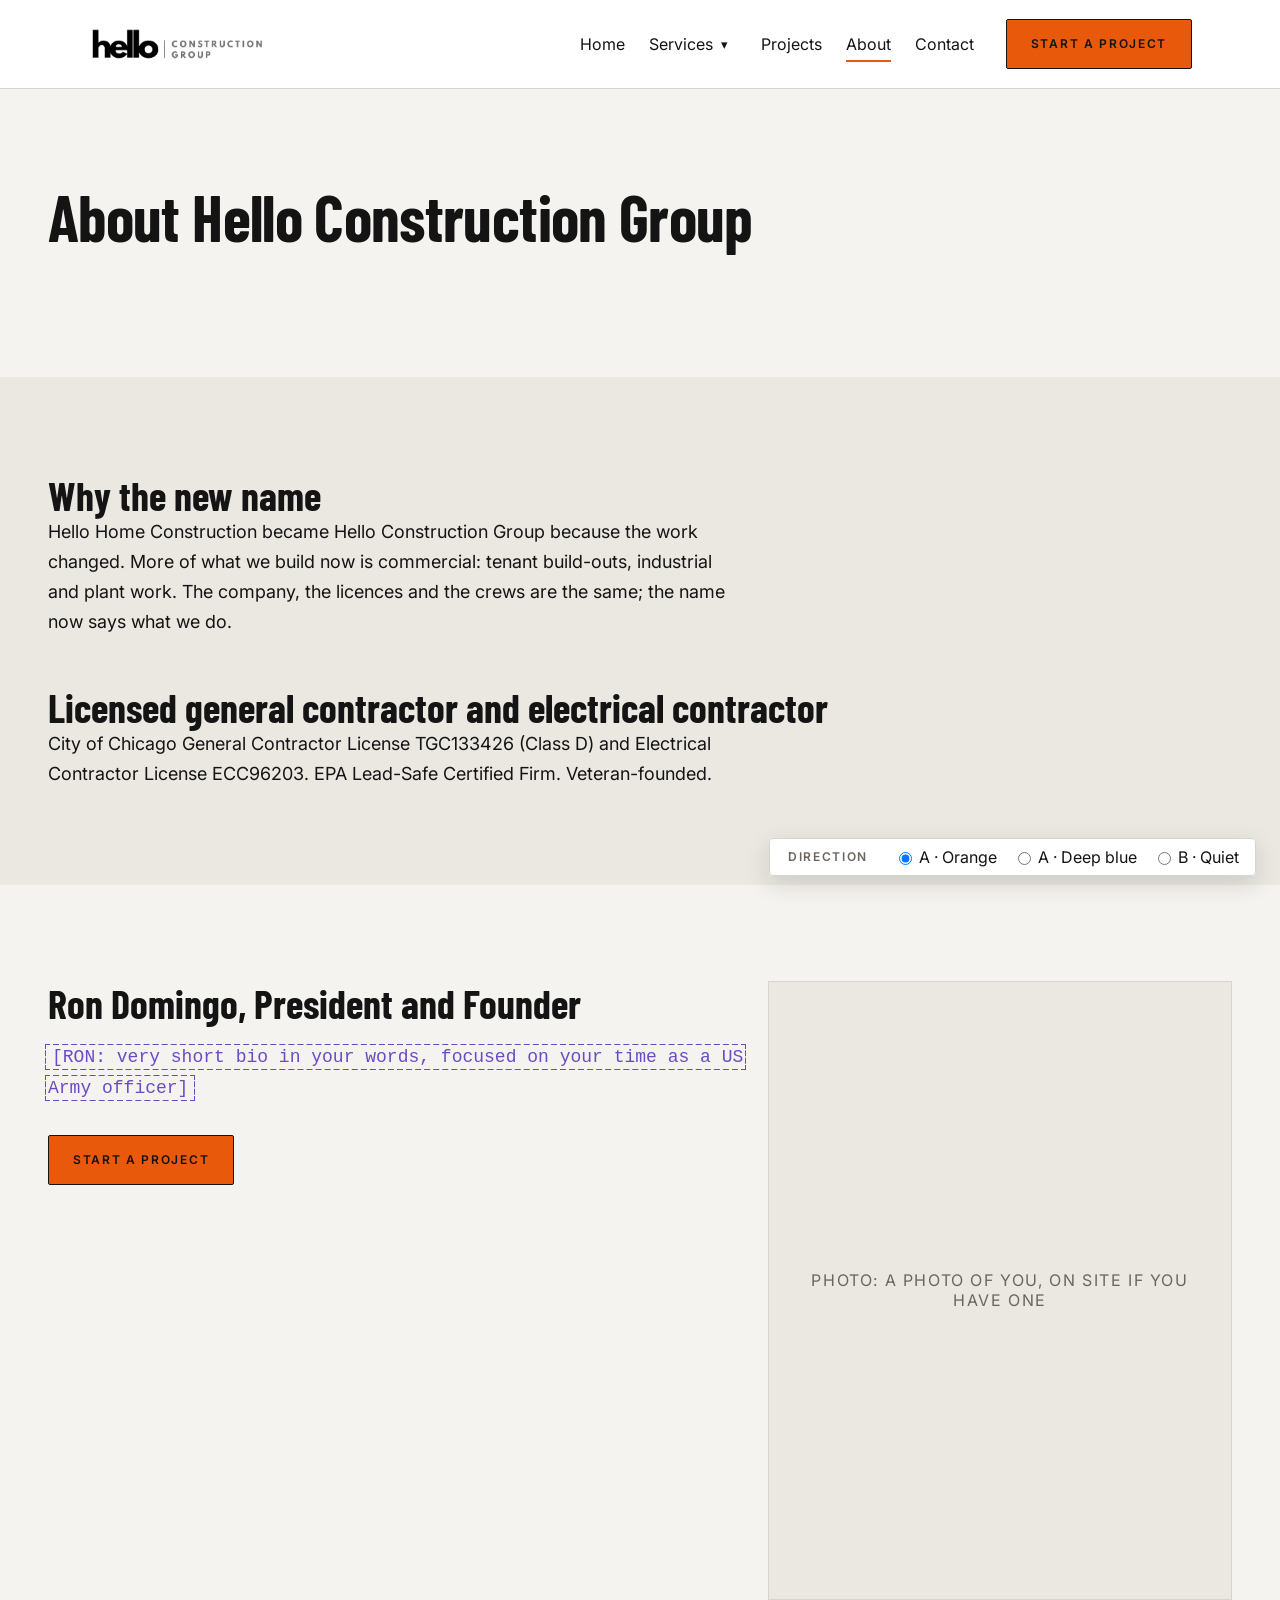
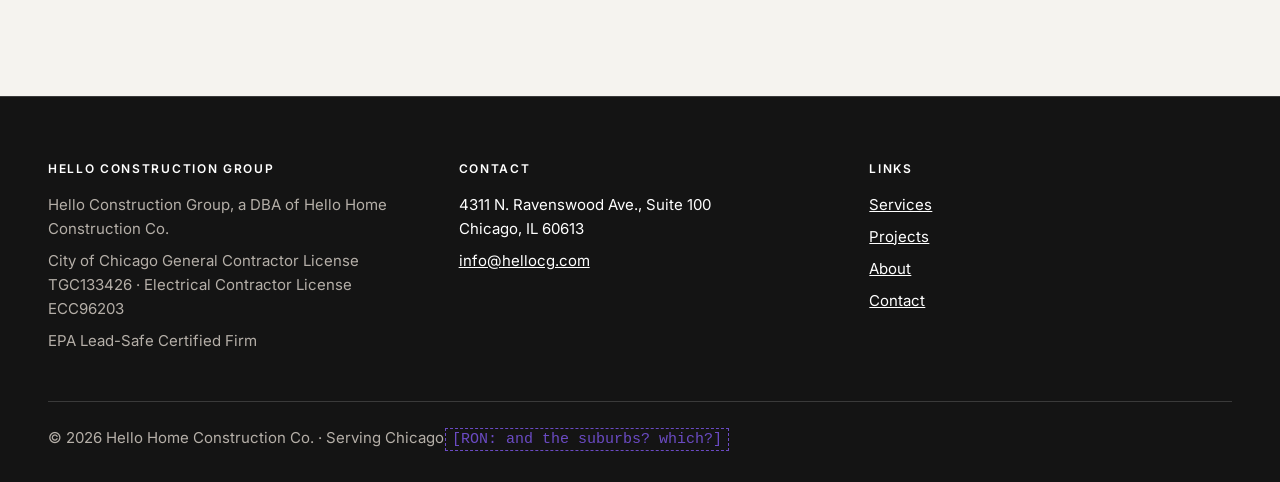
==== about.html @ e6dfbe0c "Design preview: nine pages, three directions, from the Claude Design package Co-Authored-By: Claude " ====
<!DOCTYPE html>
<html lang="en" data-theme="a-orange">
<head>
<meta charset="utf-8">
<meta name="viewport" content="width=device-width, initial-scale=1">
<title>About Hello Construction Group | Licensed GC & Electrical Contractor, Chicago</title>
<meta name="description" content="Hello Construction Group is the new name of Hello Home Construction Co., a licensed Chicago general and electrical contractor founded by an engineer and US Army officer.">
<meta name="robots" content="noindex, nofollow">
<script>
  try {
    var t = localStorage.getItem('hellocg-theme');
    if (t) document.documentElement.setAttribute('data-theme', t);
  } catch (e) {}
</script>
<link rel="preconnect" href="https://fonts.googleapis.com">
<link rel="stylesheet" href="https://fonts.googleapis.com/css2?family=Barlow+Condensed:wght@600;700&family=Inter:wght@400;600&family=Fraunces:opsz,wght@9..144,300&family=DM+Sans:wght@400;500&display=swap">
<link rel="stylesheet" href="styles/tokens.css">
<link rel="stylesheet" href="styles/site.css">
</head>
<body>
<header class="site-header">
  <div class="header-inner">
    <a class="logo" href="index.html"><img src="assets/hellocg-wordmark.png" alt="Hello Construction Group" width="982" height="172"></a>
    <button class="menu-toggle" type="button" aria-expanded="false" aria-controls="site-nav" aria-label="Menu"><span class="menu-bars" aria-hidden="true"><i></i><i></i><i></i></span></button>
    <nav id="site-nav" class="site-nav" aria-label="Main">
      <ul class="nav-list">
        <li><a href="index.html">Home</a></li>
        <li class="has-sub">
          <a href="services.html">Services</a><button class="sub-toggle" type="button" aria-expanded="false" aria-controls="sub-services" aria-label="Services menu"><span aria-hidden="true">▾</span></button>
          <ul id="sub-services" class="sub-list">
            <li><a href="commercial.html">Commercial</a></li>
            <li><a href="residential.html">Residential</a></li>
            <li><a href="electrical.html">Electrical</a></li>
          </ul>
        </li>
        <li><a href="projects.html">Projects</a></li>
        <li><a href="about.html" aria-current="page">About</a></li>
        <li><a href="contact.html">Contact</a></li>
      </ul>
      <a class="btn btn-primary nav-cta" href="contact.html"><span class="t-label">Start a project</span></a>
    </nav>
  </div>
</header>
<main id="main">
<section class="section page-head">
  <div class="container"><h1 class="t-h1">About Hello Construction Group</h1></div>
</section>
<section class="section band">
  <div class="container stack-lg">
    <div><h2 class="t-h2">Why the new name</h2><p class="t-body narrow">Hello Home Construction became Hello Construction Group because the work changed. More of what we build now is commercial: tenant build-outs, industrial and plant work. The company, the licences and the crews are the same; the name now says what we do.</p></div>
    <div><h2 class="t-h2">Licensed general contractor and electrical contractor</h2><p class="t-body narrow">City of Chicago General Contractor License TGC133426 (Class D) and Electrical Contractor License ECC96203. EPA Lead-Safe Certified Firm. Veteran-founded.</p></div>
  </div>
</section>
<section class="section">
  <div class="container">
    <div class="grid-2 bio-grid">
      <div><h2 class="t-h2">Ron Domingo, President and Founder</h2><p class="t-body"><span class="gap">[RON: very short bio in your words, focused on your time as a US Army officer]</span></p><p class="section-link"><a class="btn btn-primary " href="contact.html"><span class="t-label">Start a project</span></a></p></div>
      <div class="photo photo-portrait"><span class="photo-label">PHOTO: a photo of you, on site if you have one</span></div>
    </div>
  </div>
</section>
</main>
<footer class="site-footer">
  <div class="container footer-grid">
    <div class="footer-col">
      <p class="t-label footer-heading">Hello Construction Group</p>
      <p class="t-small footer-muted">Hello Construction Group, a DBA of Hello Home Construction Co.</p>
      <p class="t-small footer-muted">City of Chicago General Contractor License TGC133426 · Electrical Contractor License ECC96203</p>
      <p class="t-small footer-muted">EPA Lead-Safe Certified Firm</p>
    </div>
    <div class="footer-col">
      <p class="t-label footer-heading">Contact</p>
      <p class="t-small">4311 N. Ravenswood Ave., Suite 100<br>Chicago, IL 60613</p>
      <p class="t-small"><a href="mailto:info@hellocg.com">info@hellocg.com</a></p>
    </div>
    <div class="footer-col">
      <p class="t-label footer-heading">Links</p>
      <ul class="footer-links t-small">
        <li><a href="services.html">Services</a></li>
        <li><a href="projects.html">Projects</a></li>
        <li><a href="about.html">About</a></li>
        <li><a href="contact.html">Contact</a></li>
      </ul>
    </div>
  </div>
  <div class="container footer-bottom">
    <p class="t-small footer-muted">© 2026 Hello Home Construction Co. · Serving Chicago <span class="gap">[RON: and the suburbs? which?]</span></p>
  </div>
</footer>
<!-- Review scaffolding: delete before launch -->
<fieldset class="theme-control" aria-label="Design direction">
  <legend class="t-label">Direction</legend>
  <label><input type="radio" name="theme" value="a-orange" id="theme-a-orange"> A · Orange</label>
  <label><input type="radio" name="theme" value="a-blue" id="theme-a-blue"> A · Deep blue</label>
  <label><input type="radio" name="theme" value="b" id="theme-b"> B · Quiet</label>
</fieldset>
<script src="scripts/theme.js"></script>
<script src="scripts/nav.js"></script>
</body>
</html>
---- styles/tokens.css ----
/* ============================================================
   Hello Construction Group — design tokens
   Generated from the design system. Do not hand-edit values here;
   change them in the system and regenerate, or the sheet and the
   build will drift apart.

   THREE THEMES, set with data-theme on <html>:
     (none) / a-orange  Direction A, Site and steel, orange accent
     a-blue             Direction A, deep blue accent  (accent keys only)
     b                  Direction B, Quiet and architectural

   MOBILE FIRST. Every value below the media queries is the phone
   value. Breakpoints, from the brief:
     base            750px and below   one column, hamburger nav
     min-width 751   tablet and up     desktop type, desktop section padding
     min-width 1001  desktop           12-column grids, full nav
   ============================================================ */

/* ---------- theme-independent ---------- */
:root {
  /* the nine spacing values. There is no tenth. */
  --space-1: 4px;
  --space-2: 8px;
  --space-3: 16px;
  --space-4: 24px;
  --space-5: 32px;
  --space-6: 48px;
  --space-7: 64px;
  --space-8: 96px;
  --space-9: 128px;

  --radius-none: 0;
  --radius-sm: 2px;
  --radius-md: 4px;                      /* the drop-down panel only */

  --columns: 12;
  --bp-tablet: 751px;
  --bp-desktop: 1001px;

  /* Direction A only: the hero scrim. Graded so white clears 3:1 at the
     headline and 4.5:1 at the sub. Do not simplify to two stops. */
  --hero-scrim: linear-gradient(to top, rgba(20,20,20,0.92) 0%, rgba(20,20,20,0.80) 35%, rgba(20,20,20,0.50) 62%, rgba(20,20,20,0.12) 100%);
}

/* ---------- Direction A, orange (the default) ---------- */
:root,
[data-theme="a-orange"] {
  --ground: #f5f3ef;
  --surface: #ffffff;
  --surface-sunken: #ebe8e2;
  --ink: #141414;
  --ink-muted: #6b6560;
  --ink-inverse: #ffffff;
  --rule: #d8d4cd;
  --border-input: #8a8580;
  --primary: #e8590c;
  --primary-hover: #ff6e1f;
  --primary-border: #141414;
  --on-primary: #141414;
  --on-primary-hover: #141414;
  --accent: #e8590c;
  --accent-ink: #c2410c;
  --focus: #141414;
  --focus-inverse: #ffffff;
  --error: #9a2313;
  --error-bg: #fbede9;
  --success: #2f6b3d;
  --disabled-bg: #ebe8e2;
  --disabled-ink: #8a8580;
  --footer-bg: #141414;
  --footer-ink: #ffffff;
  --footer-muted: #b5afa8;
  --footer-rule: #3a3a3a;

  --font-display: 'Barlow Condensed', 'Arial Narrow', sans-serif;
  --font-body: Inter, system-ui, sans-serif;
  --content: 1200px;
  --gutter: 24px;
  --page-margin: var(--space-4);          /* 24px, phone */
  --section-y: 48px;
  --header-h: 72px;
  --radius: 2px;
  --shadow-menu: 0 8px 24px rgba(20,20,20,0.14);
}

/* ---------- Direction A, deep blue ----------
   Same design. Only the accent moves — this is the whole diff. */
[data-theme="a-blue"] {
  --primary: #1f3a5f;
  --primary-hover: #16293f;
  --primary-border: #1f3a5f;
  --on-primary: #ffffff;
  --on-primary-hover: #ffffff;
  --accent: #1f3a5f;
  --accent-ink: #1f3a5f;
}

/* ---------- Direction B, quiet and architectural ---------- */
[data-theme="b"] {
  --ground: #ffffff;
  --surface: #ffffff;
  --surface-sunken: #f7f7f7;
  --ink: #111111;
  --ink-muted: #666666;
  --ink-inverse: #ffffff;
  --rule: #e6e6e6;
  --border-input: #8c8c8c;
  --primary: #111111;
  --primary-hover: #333333;
  --primary-border: #111111;
  --on-primary: #ffffff;
  --on-primary-hover: #ffffff;
  --accent: #111111;
  --accent-ink: #111111;
  --focus: #111111;
  --focus-inverse: #111111;
  --error: #a4110a;
  --error-bg: #fdf0ef;
  --success: #1e6b3a;
  --disabled-bg: #f2f2f2;
  --disabled-ink: #8c8c8c;
  --footer-bg: #ffffff;
  --footer-ink: #111111;
  --footer-muted: #666666;
  --footer-rule: #e6e6e6;

  --font-display: Fraunces, Georgia, 'Times New Roman', serif;
  --font-body: 'DM Sans', system-ui, sans-serif;
  --content: 1120px;
  --gutter: 32px;
  --page-margin: var(--space-4);          /* 24px, phone */
  --section-y: 64px;
  --header-h: 72px;
  --radius: 0;
  --shadow-menu: 0 8px 24px rgba(17,17,17,0.08);
}

/* ---------- type: phone base ---------- */
:root .t-display { font-family: var(--font-display); font-size: 46px; line-height: 46px; font-weight: 700; letter-spacing: -0.01em; }
:root .t-h1 { font-family: var(--font-display); font-size: 38px; line-height: 40px; font-weight: 700; letter-spacing: -0.01em; }
:root .t-h2 { font-family: var(--font-display); font-size: 28px; line-height: 32px; font-weight: 700; }
:root .t-h3 { font-family: var(--font-display); font-size: 22px; line-height: 28px; font-weight: 600; }
:root .t-lead { font-family: var(--font-body); font-size: 20px; line-height: 32px; font-weight: 400; }
:root .t-body { font-family: var(--font-body); font-size: 18px; line-height: 30px; font-weight: 400; }
:root .t-small { font-family: var(--font-body); font-size: 15px; line-height: 24px; font-weight: 400; }
:root .t-label { font-family: var(--font-body); font-size: 12px; line-height: 16px; font-weight: 600; letter-spacing: 0.14em; text-transform: uppercase; }

html[data-theme="b"] .t-display { font-family: var(--font-display); font-size: 40px; line-height: 46px; font-weight: 300; letter-spacing: -0.015em; }
html[data-theme="b"] .t-h1 { font-family: var(--font-display); font-size: 34px; line-height: 42px; font-weight: 300; letter-spacing: -0.015em; }
html[data-theme="b"] .t-h2 { font-family: var(--font-display); font-size: 26px; line-height: 34px; font-weight: 300; }
html[data-theme="b"] .t-h3 { font-family: var(--font-body); font-size: 19px; line-height: 26px; font-weight: 500; }
html[data-theme="b"] .t-lead { font-family: var(--font-body); font-size: 20px; line-height: 34px; font-weight: 400; }
html[data-theme="b"] .t-body { font-family: var(--font-body); font-size: 17px; line-height: 30px; font-weight: 400; }
html[data-theme="b"] .t-small { font-family: var(--font-body); font-size: 15px; line-height: 24px; font-weight: 400; }
html[data-theme="b"] .t-label { font-family: var(--font-body); font-size: 12px; line-height: 16px; font-weight: 500; letter-spacing: 0.12em; text-transform: uppercase; }

/* ---------- 751px and up: desktop type and section padding ---------- */
@media (min-width: 751px) {
  :root .t-display { font-size: 88px; line-height: 84px; }
  :root .t-h1 { font-size: 64px; line-height: 64px; }
  :root .t-h2 { font-size: 40px; line-height: 44px; }
  :root .t-h3 { font-size: 26px; line-height: 32px; }

  html[data-theme="b"] .t-display { font-size: 76px; line-height: 80px; }
  html[data-theme="b"] .t-h1 { font-size: 56px; line-height: 64px; }
  html[data-theme="b"] .t-h2 { font-size: 34px; line-height: 44px; }
  html[data-theme="b"] .t-h3 { font-size: 20px; line-height: 28px; }

  :root,
  [data-theme="a-orange"],
  [data-theme="a-blue"] {
    --page-margin: var(--space-6);        /* 48px */
    --section-y: var(--space-8);          /* 96px */
  }
  [data-theme="b"] {
    --page-margin: var(--space-8);        /* 96px */
    --section-y: var(--space-9);          /* 128px */
  }
}

/* ---------- 1001px and up: full nav height ---------- */
@media (min-width: 1001px) {
  :root,
  [data-theme="a-orange"],
  [data-theme="a-blue"] { --header-h: 88px; }
  [data-theme="b"]      { --header-h: 96px; }
}

/* ---------- Direction B carries no Google reviews block ---------- */
[data-theme="b"] .reviews { display: none; }
---- styles/site.css ----
/* Hello Construction Group — site styles. All values come from tokens.css. */
*, *::before, *::after { box-sizing: border-box; }
html { -webkit-text-size-adjust: 100%; }
body { margin: 0; background: var(--ground); color: var(--ink); font-family: var(--font-body); }
img { max-width: 100%; height: auto; display: block; }
a { color: inherit; }
ul { margin: 0; padding: 0; list-style: none; }
p, h1, h2, h3, dl, dd, figure { margin: 0; }
h1, h2, h3 { text-wrap: balance; }
.muted { color: var(--ink-muted); }
.narrow { max-width: 38em; }

/* layout primitives */
.section { padding-block: var(--section-y); padding-inline: var(--page-margin); }
.section-tight { padding-block: var(--space-5); padding-inline: var(--page-margin); }
.container { max-width: var(--content); margin-inline: auto; }
.band { background: var(--surface-sunken); }
.stack-lg { display: grid; gap: var(--space-6); }
.grid-2, .grid-3, .grid-4 { display: grid; gap: var(--gutter); }
.section > .container > .t-h2, .section > .container > .t-h1 { margin-bottom: var(--space-5); }
.page-head .t-h1 { margin-bottom: var(--space-4); }
.section-link { margin-top: var(--space-5); }
.eyebrow { display: flex; align-items: center; gap: var(--space-3); color: var(--ink-muted); margin-bottom: var(--space-3); }
.eyebrow-rule { display: inline-block; width: var(--space-5); height: 2px; background: var(--accent); }
[data-theme="b"] .eyebrow-rule { background: var(--ink); }

/* focus */
a:focus-visible, button:focus-visible, input:focus-visible, select:focus-visible, textarea:focus-visible {
  outline: none; box-shadow: 0 0 0 2px var(--ground), 0 0 0 4px var(--focus);
}
.site-footer a:focus-visible { box-shadow: 0 0 0 2px var(--footer-bg), 0 0 0 4px var(--focus-inverse); }

/* buttons */
.btn { display: inline-flex; align-items: center; justify-content: center; gap: var(--space-2);
  padding: var(--space-3) var(--space-4); border-radius: var(--radius); text-decoration: none;
  border: 1px solid transparent; cursor: pointer; font: inherit; background: none; min-height: 48px; }
.btn-primary { background: var(--primary); border-color: var(--primary-border); color: var(--on-primary); }
.btn-primary:hover { background: var(--primary-hover); color: var(--on-primary-hover); }
.btn-secondary { background: transparent; border-color: var(--border-input); color: var(--ink); }
.btn-secondary:hover, .btn-secondary.is-active { border-color: var(--ink); background: var(--surface); }
.btn[disabled], .btn:disabled { background: var(--disabled-bg); border-color: var(--disabled-bg); color: var(--disabled-ink); cursor: not-allowed; }
.link-accent { color: var(--accent-ink); text-decoration: none; border-bottom: 2px solid var(--accent); padding-bottom: 2px; }
.link-accent:hover { color: var(--ink); border-color: var(--ink); }
[data-theme="b"] .link-accent { color: var(--ink); border-color: var(--ink); }

/* gaps for the client — delete this rule before launch */
.gap { font-family: ui-monospace, SFMono-Regular, Menlo, monospace; color: #6b4bc4; outline: 1px dashed #6b4bc4; outline-offset: 2px; padding-inline: var(--space-1); }

/* header */
.site-header { background: var(--surface); border-bottom: 1px solid var(--rule); position: relative; z-index: 10; }
.header-inner { max-width: var(--content); margin-inline: auto; padding-inline: var(--page-margin); min-height: var(--header-h);
  display: flex; align-items: center; justify-content: space-between; gap: var(--space-4); }
.logo img { width: 140px; }
.menu-toggle { display: inline-flex; align-items: center; justify-content: center; width: 48px; height: 48px; background: none; border: 1px solid transparent; border-radius: var(--radius); cursor: pointer; color: var(--ink); }
.menu-bars { display: grid; gap: 5px; width: 22px; }
.menu-bars i { display: block; height: 2px; background: currentColor; }
.site-nav { display: none; position: absolute; left: 0; right: 0; top: 100%; background: var(--surface); border-bottom: 1px solid var(--rule);
  padding: var(--space-3) var(--page-margin) var(--space-4); box-shadow: var(--shadow-menu); }
.site-nav.is-open { display: block; }
.nav-list { display: grid; }
.nav-list > li { border-bottom: 1px solid var(--rule); }
.nav-list a { display: block; padding: var(--space-3) 0; text-decoration: none; font-family: var(--font-body); }
.nav-list a[aria-current="page"] { box-shadow: inset 0 -2px 0 var(--accent); }
.has-sub { display: grid; grid-template-columns: 1fr auto; align-items: center; }
.sub-toggle { background: none; border: 0; width: 48px; height: 48px; color: var(--ink); cursor: pointer; border-radius: var(--radius); }
.sub-list { grid-column: 1 / -1; display: none; padding-left: var(--space-3); border-left: 2px solid var(--accent); margin-bottom: var(--space-3); }
.sub-list.is-open { display: block; }
.sub-list a { color: var(--ink-muted); padding: var(--space-2) var(--space-3); }
.sub-list a[aria-current="page"] { color: var(--ink); box-shadow: none; }
.nav-cta { width: 100%; margin-top: var(--space-4); }

/* hero: base is stacked in every theme */
.hero { display: grid; }
.hero-media { display: block; }
.photo { background: var(--surface-sunken); border: 1px solid var(--rule); display: grid; place-items: center; aspect-ratio: 4 / 3; width: 100%; }
.photo-hero { aspect-ratio: 16 / 10; }
.photo-portrait { aspect-ratio: 3 / 4; }
.photo-label { font-family: var(--font-body); text-transform: uppercase; letter-spacing: 0.1em; color: var(--ink-muted); padding: var(--space-3); text-align: center; }
.hero-copy { padding: var(--space-6) var(--page-margin); display: grid; gap: var(--space-4); }
.hero-actions { display: grid; gap: var(--space-3); }

/* cards */
.tick { display: block; width: 32px; height: 3px; background: var(--accent); margin-bottom: var(--space-3); }
.service-card { display: block; text-decoration: none; background: var(--surface); border: 1px solid var(--rule); border-radius: var(--radius); padding: var(--space-4); }
.service-card .t-h3 { margin-bottom: var(--space-2); }
.service-card:hover { border-color: var(--ink); }
[data-theme="b"] .service-card { background: transparent; border: 0; padding: var(--space-5); }
[data-theme="b"] .tick { width: 24px; height: 1px; background: var(--ink); }
.why-item .t-h3 { margin-bottom: var(--space-2); }
.service-block .t-h2 { margin-bottom: var(--space-2); }
.service-block p + p { margin-top: var(--space-3); }

.project-card { display: block; text-decoration: none; background: var(--surface); border: 1px solid var(--rule); border-radius: var(--radius); overflow: hidden; }
.project-card .photo { border: 0; border-bottom: 1px solid var(--rule); }
.project-card-body { padding: var(--space-4); display: grid; gap: var(--space-2); }
.project-card:hover { border-color: var(--ink); }
[data-theme="b"] .project-card { background: transparent; border: 0; border-radius: 0; }
[data-theme="b"] .project-card .photo { border: 1px solid var(--rule); }
[data-theme="b"] .project-card-body { padding: var(--space-3) 0 0; }

.facts-row { display: grid; grid-template-columns: repeat(2, 1fr); gap: var(--space-4); background: var(--surface-sunken); border: 1px solid var(--rule); padding: var(--space-4); }
.facts-row dt { margin-bottom: var(--space-1); }
[data-theme="b"] .facts-row { background: transparent; border: 0; border-top: 1px solid var(--rule); border-bottom: 1px solid var(--rule); padding-inline: 0; }

.photo-grid figure { display: grid; gap: var(--space-2); }
.photo-note { margin-top: var(--space-3); }
.gallery { margin-top: var(--space-6); }
.project-nav { display: flex; flex-wrap: wrap; gap: var(--space-4); margin-top: var(--space-6); }
.filter-row { display: flex; flex-wrap: wrap; gap: var(--space-2); margin-top: var(--space-4); }
.list { padding-left: 1.2em; list-style: disc; }
.list li + li { margin-top: var(--space-2); }
.bio-grid > div > .t-h2 { margin-bottom: var(--space-3); }

/* reviews (Direction A only; tokens.css hides in B) */
.review-card { background: var(--surface); border: 1px solid var(--rule); border-radius: var(--radius); padding: var(--space-4); display: grid; gap: var(--space-3); }
.stars { color: var(--accent-ink); letter-spacing: 0.1em; }
.mark-placeholder { display: inline-grid; place-items: center; width: 20px; height: 20px; border: 1px dashed var(--border-input); color: var(--ink-muted); }

/* form */
.grid-contact { display: grid; gap: var(--space-6); }
.contact-form { display: grid; gap: var(--space-4); }
.field { display: grid; gap: var(--space-2); }
.field input, .field select, .field textarea { width: 100%; padding: var(--space-3); background: var(--surface); border: 1px solid var(--border-input); border-radius: var(--radius); color: var(--ink); font: inherit; font-family: var(--font-body); }
.field input:focus, .field select:focus, .field textarea:focus { border-color: var(--ink); }
.field.has-error input { background: var(--error-bg); border-color: var(--error); }
.field-error { color: var(--error); }
.success-word { color: var(--success); }
.contact-side { display: grid; gap: var(--space-3); align-content: start; }

/* footer */
.site-footer { background: var(--footer-bg); color: var(--footer-ink); padding-block: var(--space-7) var(--space-5); padding-inline: var(--page-margin); border-top: 1px solid var(--footer-rule); }
.footer-grid { display: grid; gap: var(--space-6); }
.footer-col { display: grid; gap: var(--space-2); align-content: start; }
.footer-heading { margin-bottom: var(--space-2); }
.footer-muted { color: var(--footer-muted); }
.footer-links { display: grid; gap: var(--space-2); }
.site-footer a { color: var(--footer-ink); }
.footer-bottom { margin-top: var(--space-6); padding-top: var(--space-4); border-top: 1px solid var(--footer-rule); }

/* review scaffolding: theme control. Delete before launch. */
.theme-control { position: fixed; bottom: 0; left: 0; right: 0; z-index: 20; margin: 0; display: flex; flex-wrap: wrap; align-items: center; gap: var(--space-3);
  padding: var(--space-2) var(--space-3); background: var(--surface); border: 1px solid var(--rule); border-radius: 0; box-shadow: var(--shadow-menu); color: var(--ink); }
.theme-control legend { float: left; margin-right: var(--space-2); color: var(--ink-muted); }
.theme-control label { display: inline-flex; align-items: center; gap: var(--space-1); font-family: var(--font-body); cursor: pointer; }
body { padding-bottom: var(--space-7); }

@media (prefers-reduced-motion: no-preference) { .btn, .service-card, .project-card { transition: background-color 120ms, border-color 120ms, color 120ms; } }

/* ---------- 751px and up ---------- */
@media (min-width: 751px) {
  .grid-2 { grid-template-columns: repeat(2, 1fr); }
  .grid-3 { grid-template-columns: repeat(2, 1fr); }
  .grid-4 { grid-template-columns: repeat(2, 1fr); }
  .facts-row { grid-template-columns: repeat(3, 1fr); }
  .hero-actions { display: flex; gap: var(--space-3); }
  .grid-contact { grid-template-columns: 2fr 1fr; }
  .footer-grid { grid-template-columns: repeat(3, 1fr); }
  .theme-control { left: auto; bottom: var(--space-4); right: var(--space-4); border-radius: var(--radius-md); }
  body { padding-bottom: 0; }

  /* Direction A: media fills the hero, scrim over it, copy bottom-aligned */
  :root:not([data-theme="b"]) .hero { position: relative; min-height: 820px; grid-template-columns: 1fr; }
  :root:not([data-theme="b"]) .hero-media { position: absolute; inset: 0; }
  :root:not([data-theme="b"]) .hero-media .photo { position: absolute; inset: 0; aspect-ratio: auto; height: 100%; border: 0; place-items: start; }
  :root:not([data-theme="b"]) .hero-media .photo-label { padding: var(--space-4) var(--page-margin); }
  :root:not([data-theme="b"]) .hero-media::after { content: ""; position: absolute; inset: 0; background: var(--hero-scrim); pointer-events: none; }
  :root:not([data-theme="b"]) .hero-copy { position: relative; z-index: 1; align-self: end; color: var(--ink-inverse); max-width: var(--content); width: 100%; margin-inline: auto; padding-block: var(--space-8); }
  :root:not([data-theme="b"]) .hero-copy .t-display { max-width: 18ch; }
  :root:not([data-theme="b"]) .hero-copy .t-lead { max-width: 34em; }
  :root:not([data-theme="b"]) .btn-on-photo { border-color: var(--ink-inverse); color: var(--ink-inverse); }
  :root:not([data-theme="b"]) .btn-on-photo:hover { background: var(--ink-inverse); color: var(--ink); }

  /* Direction B: never overlays */
  [data-theme="b"] .hero { padding-inline: var(--page-margin); padding-block: var(--section-y); max-width: calc(var(--content) + 2 * var(--page-margin)); margin-inline: auto; gap: var(--space-6); }
  [data-theme="b"] .hero-copy { padding: 0; }
}

/* ---------- 1001px and up ---------- */
@media (min-width: 1001px) {
  .logo img { width: 180px; }
  .menu-toggle { display: none; }
  .site-nav { display: flex; position: static; background: transparent; border: 0; padding: 0; box-shadow: none; align-items: center; gap: var(--space-5); }
  .nav-list { display: flex; align-items: center; gap: var(--space-4); }
  .nav-list > li { border: 0; }
  .nav-list a { padding: var(--space-2) 0; }
  .nav-list a[aria-current="page"] { box-shadow: inset 0 -2px 0 var(--accent); }
  .has-sub { position: relative; display: flex; align-items: center; }
  .sub-toggle { width: 24px; height: 24px; }
  .sub-list { display: none; position: absolute; top: 100%; left: 0; min-width: 200px; background: var(--surface); border: 1px solid var(--rule); border-radius: var(--radius-md); box-shadow: var(--shadow-menu); padding: var(--space-2); margin: 0; border-left: 1px solid var(--rule); }
  .has-sub:hover .sub-list, .has-sub:focus-within .sub-list, .sub-list.is-open { display: block; }
  .sub-list a { color: var(--ink); padding: var(--space-2) var(--space-3); border-radius: var(--radius); }
  .sub-list a:hover { background: var(--surface-sunken); }
  .nav-cta { width: auto; margin: 0; }
  .grid-3 { grid-template-columns: repeat(3, 1fr); }
  .grid-4 { grid-template-columns: repeat(4, 1fr); }
  .facts-row { grid-template-columns: repeat(5, 1fr); }
  .bio-grid { grid-template-columns: 3fr 2fr; }
  [data-theme="b"] .hero { grid-template-columns: 1fr 1fr; align-items: center; }
  [data-theme="b"] .hero-media { order: 2; }
}
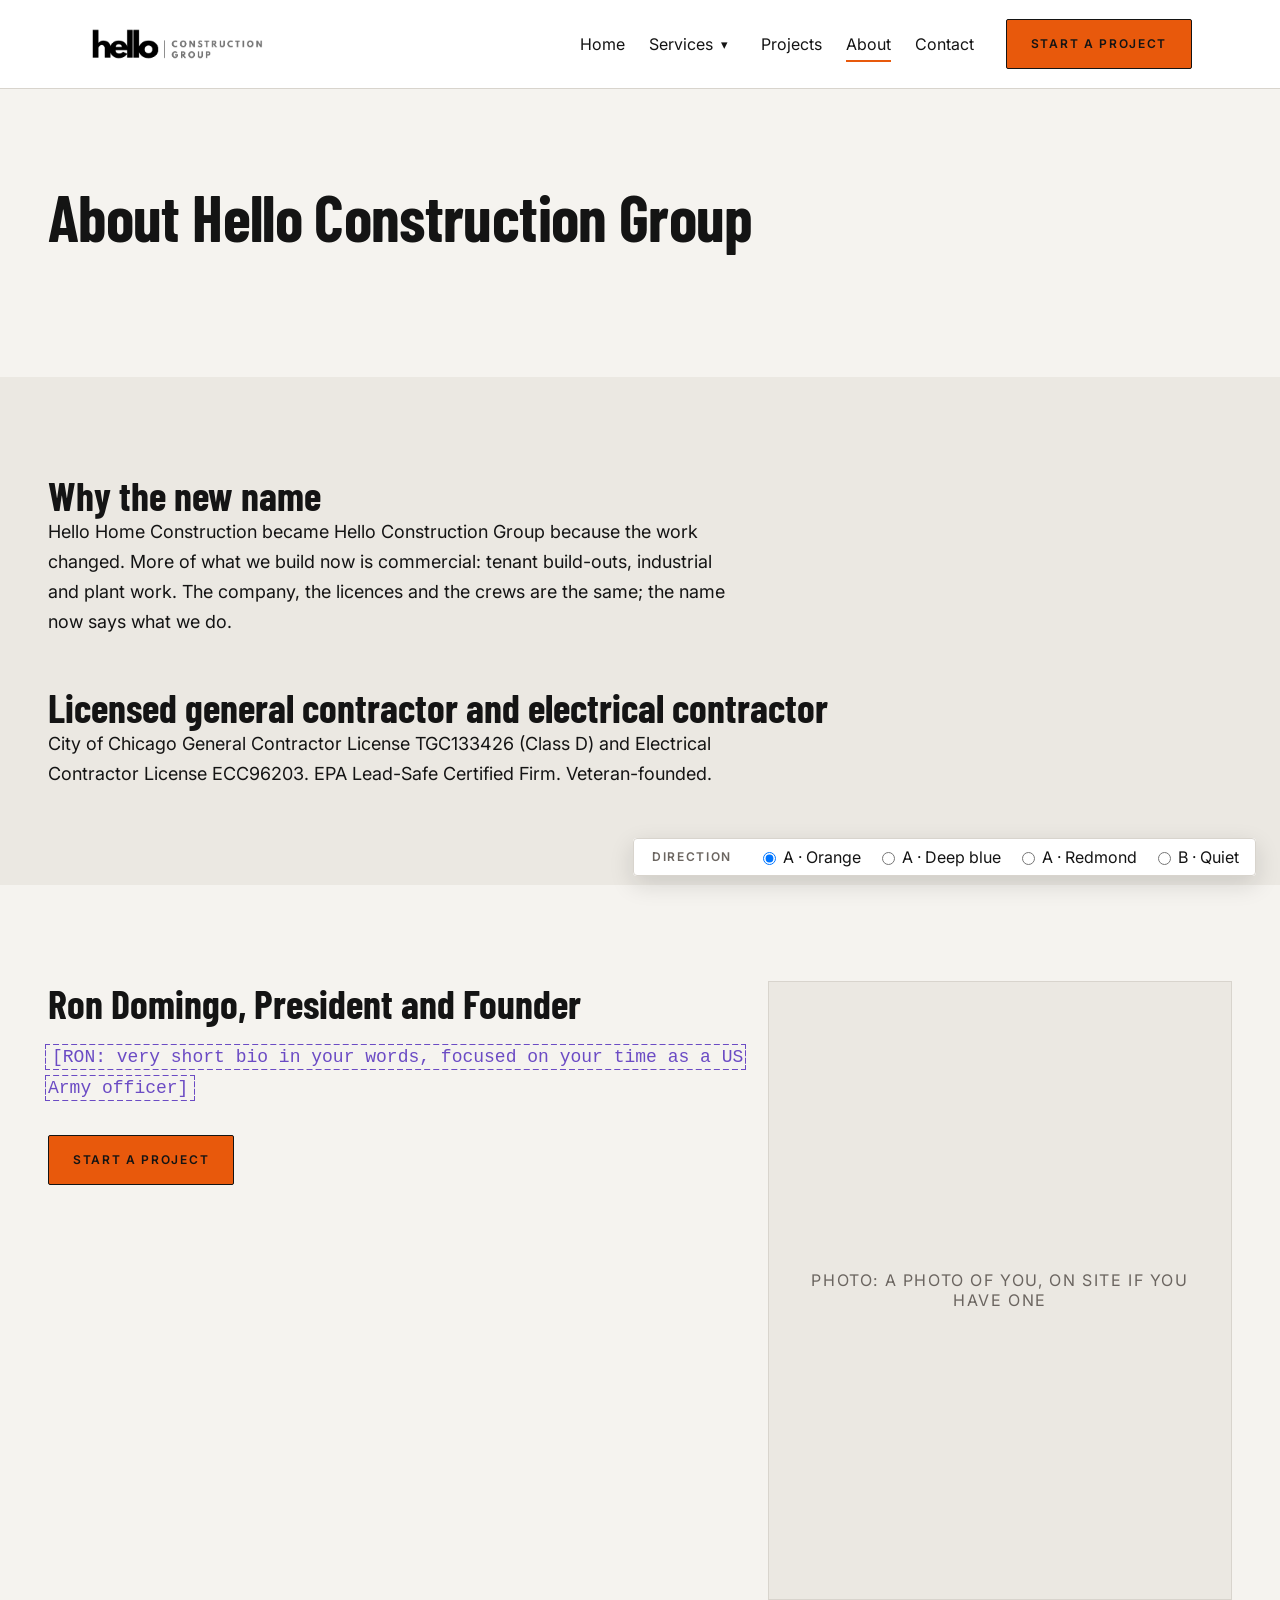
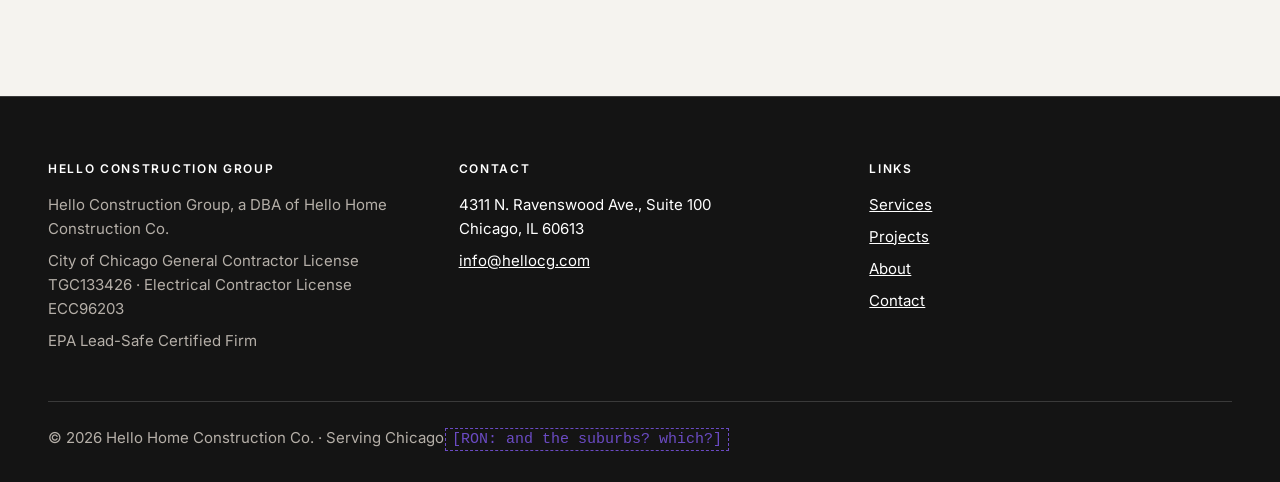
==== commit 7a1394af: "Add Direction A · Redmond: white ground, deep red accent, plain sans, headline below the hero Co-Aut" ====
--- a/about.html
+++ b/about.html
@@ -92,6 +92,7 @@
   <legend class="t-label">Direction</legend>
   <label><input type="radio" name="theme" value="a-orange" id="theme-a-orange"> A · Orange</label>
   <label><input type="radio" name="theme" value="a-blue" id="theme-a-blue"> A · Deep blue</label>
+  <label><input type="radio" name="theme" value="a-red" id="theme-a-red"> A · Redmond</label>
   <label><input type="radio" name="theme" value="b" id="theme-b"> B · Quiet</label>
 </fieldset>
 <script src="scripts/theme.js"></script>
--- a/styles/tokens.css
+++ b/styles/tokens.css
@@ -188,3 +188,58 @@
 
 /* ---------- Direction B carries no Google reviews block ---------- */
 [data-theme="b"] .reviews { display: none; }
+
+/* ---------- Direction A, Redmond (added 2026-09-27 after the client's reference sites) ----------
+   Direction A's structure with the restraint of redmondconstruction.com: white ground, dark grey
+   type, one deep red accent used sparingly, a plain modern sans, and the headline below the hero
+   photo rather than over it. Reviews block stays (Redmond carries one client quote). */
+[data-theme="a-red"] {
+  --ground: #ffffff;
+  --surface: #ffffff;
+  --surface-sunken: #f4f4f2;
+  --ink: #222222;
+  --ink-muted: #5f5f5f;
+  --ink-inverse: #ffffff;
+  --rule: #e2e2e0;
+  --border-input: #8a8a8a;
+  --primary: #9b1b1b;
+  --primary-hover: #7a1414;
+  --primary-border: #9b1b1b;
+  --on-primary: #ffffff;
+  --on-primary-hover: #ffffff;
+  --accent: #9b1b1b;
+  --accent-ink: #9b1b1b;
+  --focus: #222222;
+  --focus-inverse: #ffffff;
+  --error: #9a2313;
+  --error-bg: #fbede9;
+  --success: #2f6b3d;
+  --disabled-bg: #f0f0ee;
+  --disabled-ink: #8a8a8a;
+  --footer-bg: #222222;
+  --footer-ink: #ffffff;
+  --footer-muted: #b8b8b8;
+  --footer-rule: #3a3a3a;
+
+  --font-display: Inter, system-ui, sans-serif;
+  --font-body: Inter, system-ui, sans-serif;
+  --content: 1200px;
+  --gutter: 24px;
+  --page-margin: var(--space-4);
+  --section-y: 48px;
+  --header-h: 72px;
+  --radius: 2px;
+  --shadow-menu: 0 8px 24px rgba(34,34,34,0.12);
+}
+html[data-theme="a-red"] .t-display { font-family: var(--font-display); font-size: 36px; line-height: 42px; font-weight: 600; letter-spacing: -0.02em; }
+html[data-theme="a-red"] .t-h1 { font-family: var(--font-display); font-size: 32px; line-height: 38px; font-weight: 600; letter-spacing: -0.02em; }
+html[data-theme="a-red"] .t-h2 { font-family: var(--font-display); font-size: 26px; line-height: 32px; font-weight: 600; letter-spacing: -0.01em; }
+html[data-theme="a-red"] .t-h3 { font-family: var(--font-display); font-size: 19px; line-height: 26px; font-weight: 600; }
+@media (min-width: 751px) {
+  html[data-theme="a-red"] .t-display { font-size: 60px; line-height: 64px; }
+  html[data-theme="a-red"] .t-h1 { font-size: 48px; line-height: 52px; }
+  html[data-theme="a-red"] .t-h2 { font-size: 34px; line-height: 40px; }
+  html[data-theme="a-red"] .t-h3 { font-size: 20px; line-height: 28px; }
+  [data-theme="a-red"] { --page-margin: var(--space-6); --section-y: var(--space-8); }
+}
+@media (min-width: 1001px) { [data-theme="a-red"] { --header-h: 88px; } }
--- a/styles/site.css
+++ b/styles/site.css
@@ -159,16 +159,22 @@
   body { padding-bottom: 0; }
 
   /* Direction A: media fills the hero, scrim over it, copy bottom-aligned */
-  :root:not([data-theme="b"]) .hero { position: relative; min-height: 820px; grid-template-columns: 1fr; }
-  :root:not([data-theme="b"]) .hero-media { position: absolute; inset: 0; }
-  :root:not([data-theme="b"]) .hero-media .photo { position: absolute; inset: 0; aspect-ratio: auto; height: 100%; border: 0; place-items: start; }
-  :root:not([data-theme="b"]) .hero-media .photo-label { padding: var(--space-4) var(--page-margin); }
-  :root:not([data-theme="b"]) .hero-media::after { content: ""; position: absolute; inset: 0; background: var(--hero-scrim); pointer-events: none; }
-  :root:not([data-theme="b"]) .hero-copy { position: relative; z-index: 1; align-self: end; color: var(--ink-inverse); max-width: var(--content); width: 100%; margin-inline: auto; padding-block: var(--space-8); }
-  :root:not([data-theme="b"]) .hero-copy .t-display { max-width: 18ch; }
-  :root:not([data-theme="b"]) .hero-copy .t-lead { max-width: 34em; }
-  :root:not([data-theme="b"]) .btn-on-photo { border-color: var(--ink-inverse); color: var(--ink-inverse); }
-  :root:not([data-theme="b"]) .btn-on-photo:hover { background: var(--ink-inverse); color: var(--ink); }
+  :root:not([data-theme="b"]):not([data-theme="a-red"]) .hero { position: relative; min-height: 820px; grid-template-columns: 1fr; }
+  :root:not([data-theme="b"]):not([data-theme="a-red"]) .hero-media { position: absolute; inset: 0; }
+  :root:not([data-theme="b"]):not([data-theme="a-red"]) .hero-media .photo { position: absolute; inset: 0; aspect-ratio: auto; height: 100%; border: 0; place-items: start; }
+  :root:not([data-theme="b"]):not([data-theme="a-red"]) .hero-media .photo-label { padding: var(--space-4) var(--page-margin); }
+  :root:not([data-theme="b"]):not([data-theme="a-red"]) .hero-media::after { content: ""; position: absolute; inset: 0; background: var(--hero-scrim); pointer-events: none; }
+  :root:not([data-theme="b"]):not([data-theme="a-red"]) .hero-copy { position: relative; z-index: 1; align-self: end; color: var(--ink-inverse); max-width: var(--content); width: 100%; margin-inline: auto; padding-block: var(--space-8); }
+  :root:not([data-theme="b"]):not([data-theme="a-red"]) .hero-copy .t-display { max-width: 18ch; }
+  :root:not([data-theme="b"]):not([data-theme="a-red"]) .hero-copy .t-lead { max-width: 34em; }
+  :root:not([data-theme="b"]):not([data-theme="a-red"]) .btn-on-photo { border-color: var(--ink-inverse); color: var(--ink-inverse); }
+  :root:not([data-theme="b"]):not([data-theme="a-red"]) .btn-on-photo:hover { background: var(--ink-inverse); color: var(--ink); }
+
+  /* Direction A Redmond: photo first, headline below it, like the client's reference site */
+  [data-theme="a-red"] .hero-media .photo { aspect-ratio: 21 / 9; border-inline: 0; border-top: 0; }
+  [data-theme="a-red"] .hero-copy { max-width: var(--content); margin-inline: auto; padding-block: var(--space-7) var(--space-5); }
+  [data-theme="a-red"] .hero-copy .t-display { max-width: 18ch; }
+  [data-theme="a-red"] .hero-copy .t-lead { max-width: 34em; }
 
   /* Direction B: never overlays */
   [data-theme="b"] .hero { padding-inline: var(--page-margin); padding-block: var(--section-y); max-width: calc(var(--content) + 2 * var(--page-margin)); margin-inline: auto; gap: var(--space-6); }
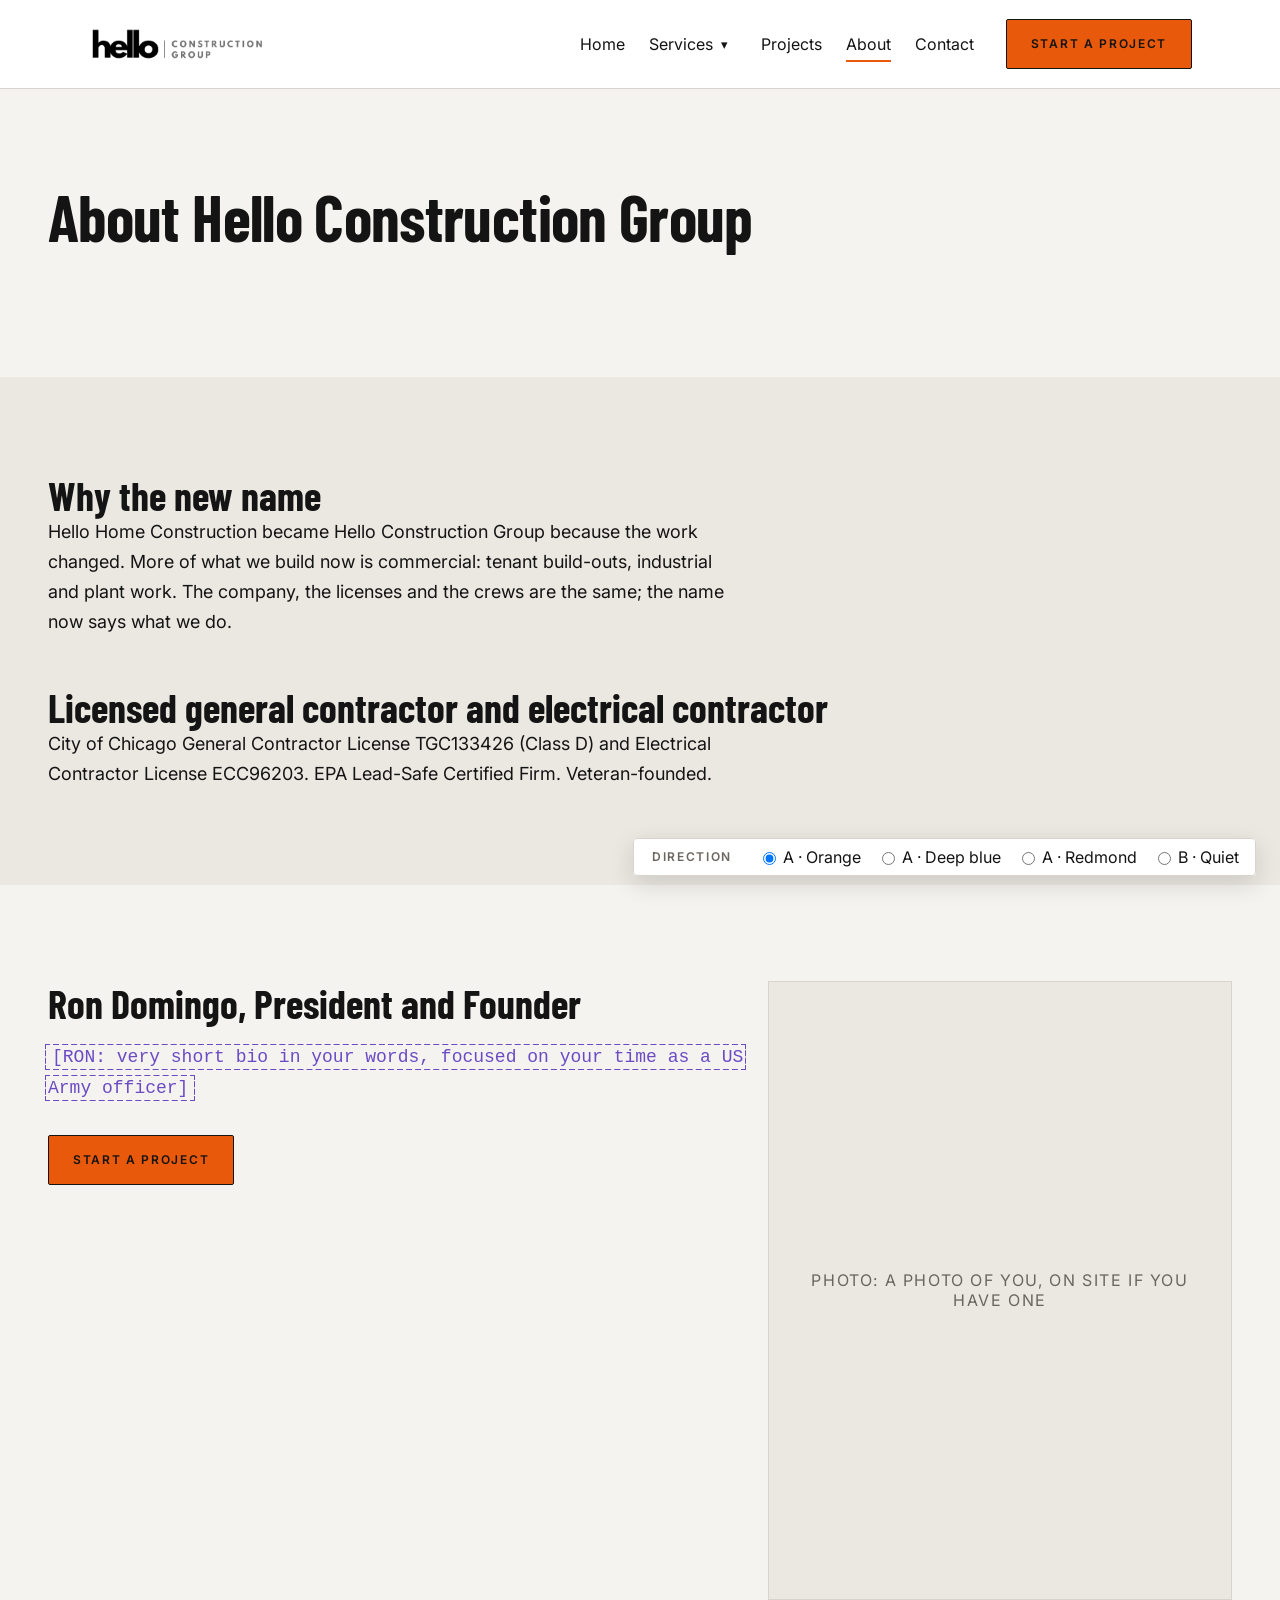
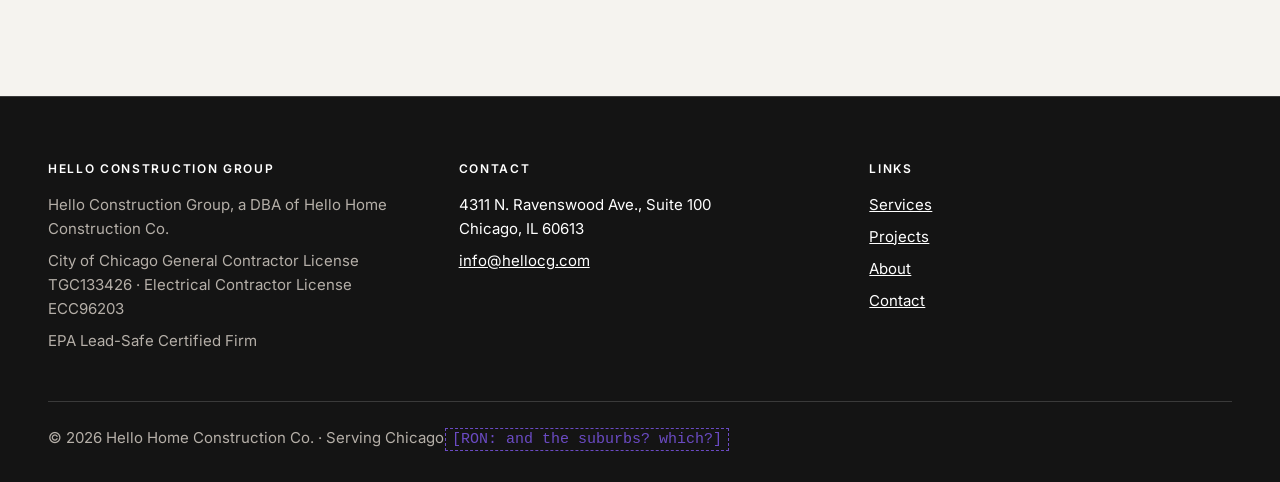
==== commit 006e329a: "American English: neighborhood, licenses, colors across pages, generator and design package Co-Autho" ====
--- a/about.html
+++ b/about.html
@@ -47,7 +47,7 @@
 </section>
 <section class="section band">
   <div class="container stack-lg">
-    <div><h2 class="t-h2">Why the new name</h2><p class="t-body narrow">Hello Home Construction became Hello Construction Group because the work changed. More of what we build now is commercial: tenant build-outs, industrial and plant work. The company, the licences and the crews are the same; the name now says what we do.</p></div>
+    <div><h2 class="t-h2">Why the new name</h2><p class="t-body narrow">Hello Home Construction became Hello Construction Group because the work changed. More of what we build now is commercial: tenant build-outs, industrial and plant work. The company, the licenses and the crews are the same; the name now says what we do.</p></div>
     <div><h2 class="t-h2">Licensed general contractor and electrical contractor</h2><p class="t-body narrow">City of Chicago General Contractor License TGC133426 (Class D) and Electrical Contractor License ECC96203. EPA Lead-Safe Certified Firm. Veteran-founded.</p></div>
   </div>
 </section>
--- a/styles/tokens.css
+++ b/styles/tokens.css
@@ -190,7 +190,7 @@
 [data-theme="b"] .reviews { display: none; }
 
 /* ---------- Direction A, Redmond (added 2026-09-27 after the client's reference sites) ----------
-   Direction A's structure with the restraint of redmondconstruction.com: white ground, dark grey
+   Direction A's structure with the restraint of redmondconstruction.com: white ground, dark gray
    type, one deep red accent used sparingly, a plain modern sans, and the headline below the hero
    photo rather than over it. Reviews block stays (Redmond carries one client quote). */
 [data-theme="a-red"] {
